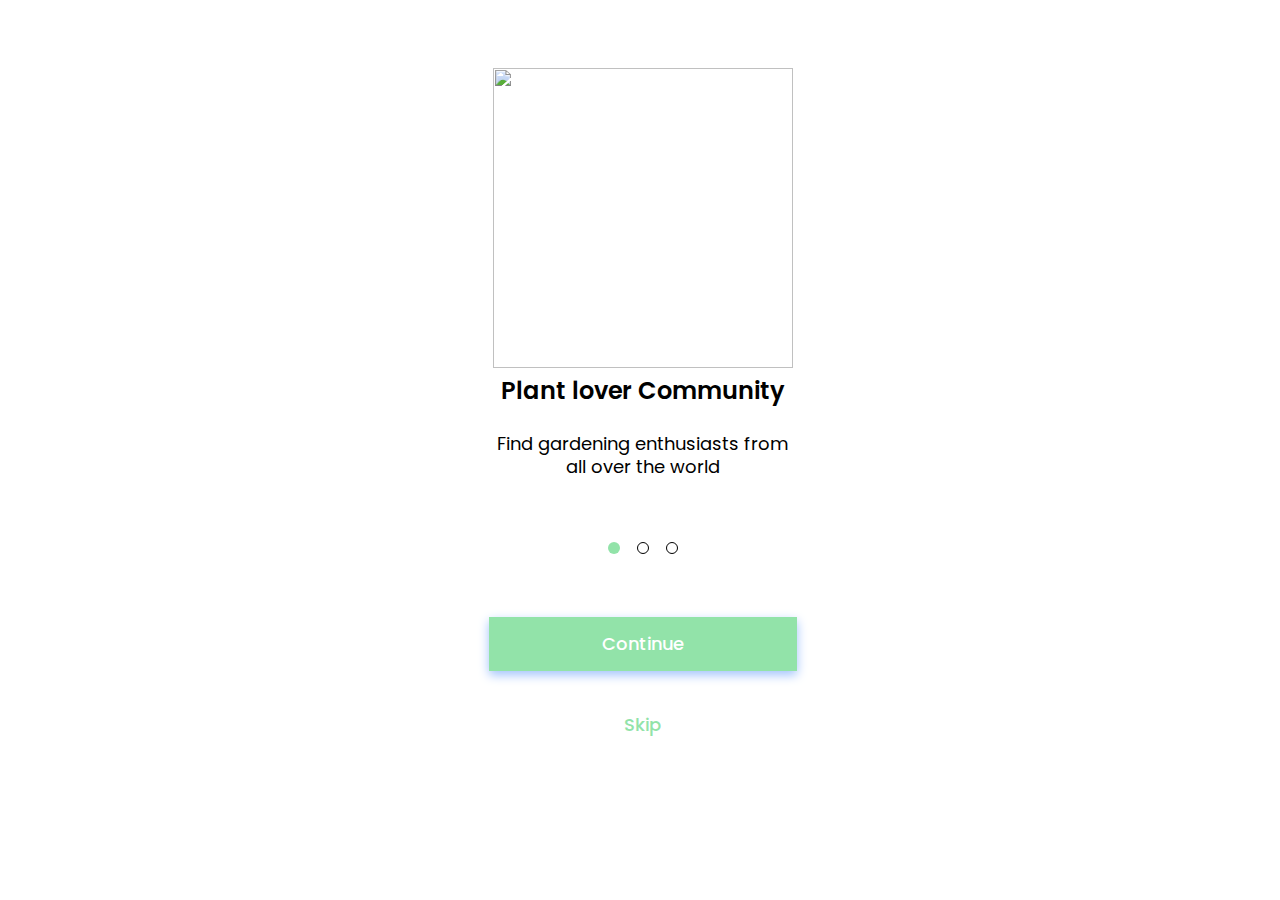
==== index.html @ b330de95 "change directory" ====
<!DOCTYPE html>
<html lang="en">

<head>
  <meta charset="UTF-8">
  <meta http-equiv="X-UA-Compatible" content="IE=edge">
  <meta name="viewport" content="width=device-width, initial-scale=1.0">
  <title>onboard (community) - mobile</title>

  <script src="../js/script.js" defer></script>
  <link rel="stylesheet" href="/styles/style.css">
</head>

<body>
  <main class="content">
    <img class="content__image" src="/images/image-1.svg" alt="">

    <h1 class="content__title">Plant lover Community</h1>

    <p class="content__text">Find gardening enthusiasts from all over the world</p>

    <div class="content__input">

      <label class="selected" onclick="RedirectPage1()">
        <input id="input-page1" type="radio" name="page" checked >
      </label>

      <label class="bord" onclick="RedirectPage2()">
        <input id="input-page2" type="radio" name="page">
      </label>

      <label class="bord" onclick="RedirectPage3()">
        <input id="input-page3" type="radio" name="page">
      </label>
    </div>

    <button class="content__button" onclick="RedirectPage2()">Continue</button>

    <a class="content__anchor" href="page3.html" >Skip</a>
  </main>
</body>

</html>
---- styles/style.css ----
@import url("https://fonts.googleapis.com/css2?family=Poppins:wght@400;500;600&display=swap");
html, body, div, span, applet, object, iframe,
h1, h2, h3, h4, h5, h6, p, blockquote, pre,
a, abbr, acronym, address, big, cite, code,
del, dfn, em, img, ins, kbd, q, s, samp,
small, strike, strong, sub, sup, tt, var,
b, u, i, center,
dl, dt, dd, ol, ul, li,
fieldset, form, label, legend,
table, caption, tbody, tfoot, thead, tr, th, td,
article, aside, canvas, details, embed,
figure, figcaption, footer, header, hgroup,
menu, nav, output, ruby, section, summary,
time, mark, audio, video {
  margin: 0;
  padding: 0;
  border: 0;
  font-size: 100%;
  font: inherit;
  vertical-align: baseline;
}

article, aside, details, figcaption, figure,
footer, header, hgroup, menu, nav, section {
  display: block;
}

body {
  line-height: 1;
}

ol, ul {
  list-style: none;
}

blockquote, q {
  quotes: none;
}

blockquote:before, blockquote:after,
q:before, q:after {
  content: "";
  content: none;
}

table {
  border-collapse: collapse;
  border-spacing: 0;
}

.content {
  display: flex;
  flex-direction: column;
  align-items: center;
  margin: 34px 35px 0 40px;
}
.content__image {
  width: 300px;
  height: 300px;
  margin: 34px 0 7px 0;
}
.content__title {
  color: #000000;
  font-family: "Poppins", sans-serif;
  font-size: 24px;
  font-weight: 600;
  line-height: 31px;
  letter-spacing: 0em;
  text-align: center;
  min-width: 282px;
  height: 31px;
  margin-bottom: 26px;
}
.content__text {
  color: #000000;
  font-family: "Poppins", sans-serif;
  font-size: 18px;
  font-weight: 400;
  line-height: 23px;
  letter-spacing: 0em;
  text-align: center;
  width: 299px;
  height: 46px;
  margin-bottom: 64px;
}
.content__input {
  display: flex;
  gap: 17px;
  margin-bottom: 63px;
}
.content__input label {
  content: "";
  display: inline-block;
  border-radius: 50%;
  background-color: white;
  cursor: pointer;
}
.content__input input {
  display: none;
}
.content__input .bord {
  width: 10px;
  height: 10px;
  border: 1px solid black;
}
.content__input .selected {
  width: 12px;
  height: 12px;
  background-color: #92E3A9;
}
.content__button {
  width: 308px;
  height: 54px;
  cursor: pointer;
  background-color: #92E3A9;
  border: none;
  font-family: "Poppins";
  font-style: normal;
  font-weight: 500;
  font-size: 18px;
  line-height: 128.91%;
  color: #FFFFFF;
  box-shadow: 0px 4px 10px #A1C3FC;
}
.content__anchor {
  font-family: "Poppins";
  text-decoration: none;
  font-size: 18px;
  font-weight: 500;
  line-height: 23px;
  letter-spacing: 0em;
  color: #92E3A9;
  margin-top: 42px;
}/*# sourceMappingURL=style.css.map */
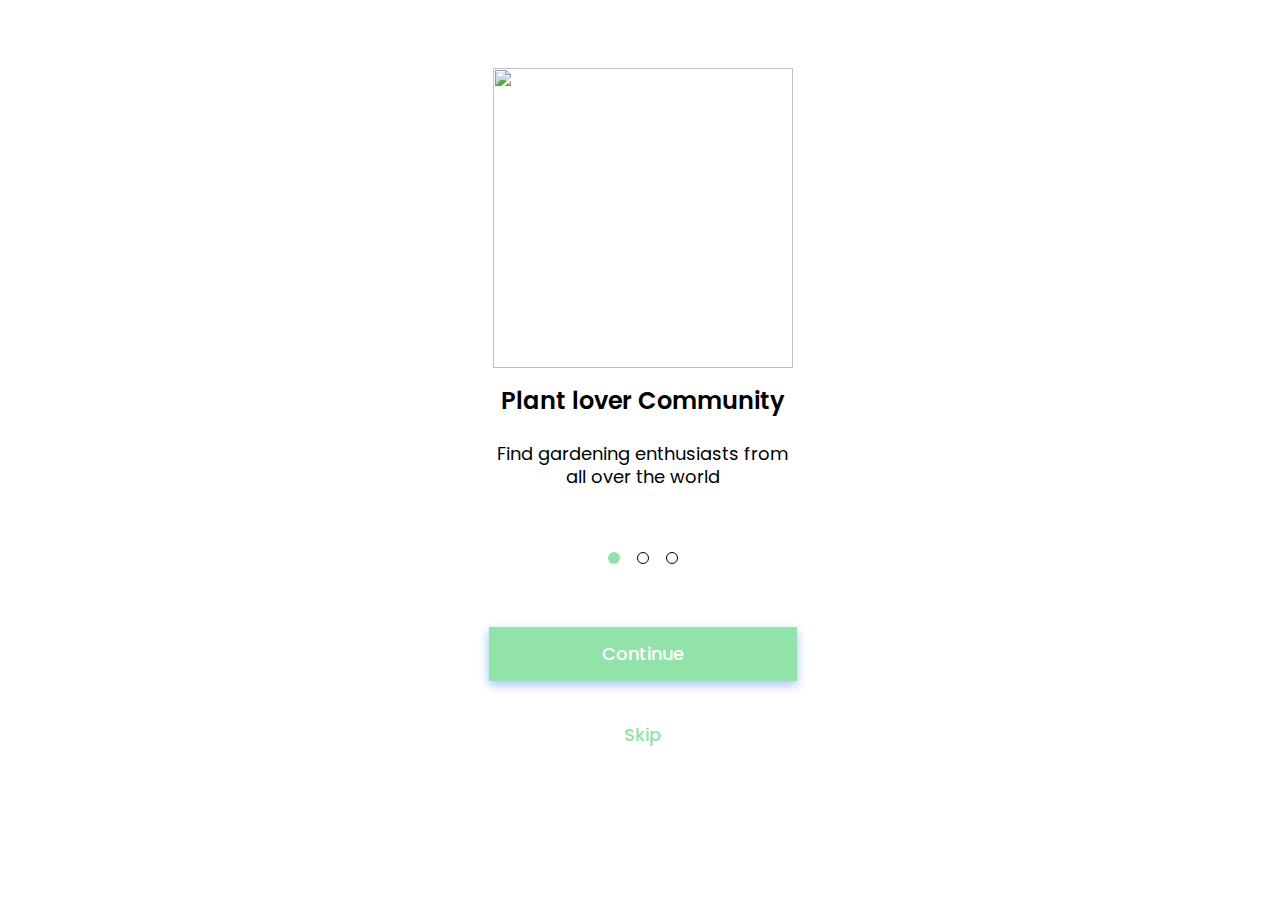
==== commit 444deb99: "change functions" ====
--- a/index.html
+++ b/index.html
@@ -7,13 +7,13 @@
   <meta name="viewport" content="width=device-width, initial-scale=1.0">
   <title>onboard (community) - mobile</title>
 
-  <script src="../js/script.js" defer></script>
-  <link rel="stylesheet" href="/styles/style.css">
+  <script src="./js/script.js" defer></script>
+  <link rel="stylesheet" href="./styles/style.css">
 </head>
 
 <body>
   <main class="content">
-    <img class="content__image" src="/images/image-1.svg" alt="">
+    <img class="content__image" src="./images/image-1.svg" alt="">
 
     <h1 class="content__title">Plant lover Community</h1>
 
@@ -21,22 +21,23 @@
 
     <div class="content__input">
 
-      <label class="selected" onclick="RedirectPage1()">
-        <input id="input-page1" type="radio" name="page" checked >
+      <label class="selected" onclick="RedirectIndex1()">
+        <input id="input-page1" type="radio" name="page" checked>
       </label>
 
-      <label class="bord" onclick="RedirectPage2()">
+      <label class="bord" onclick="RedirectIndex2()">
         <input id="input-page2" type="radio" name="page">
       </label>
 
-      <label class="bord" onclick="RedirectPage3()">
+      <label class="bord" onclick="RedirectIndex3()">
         <input id="input-page3" type="radio" name="page">
       </label>
     </div>
 
-    <button class="content__button" onclick="RedirectPage2()">Continue</button>
+    <button href="" class="content__button" onclick="RedirectIndex2()">Continue</button>
 
-    <a class="content__anchor" href="page3.html" >Skip</a>
+    <a class="content__anchor" href="./pages/page2.html">Skip</a>
+
   </main>
 </body>
 
--- a/styles/style.css
+++ b/styles/style.css
@@ -57,7 +57,7 @@
 .content__image {
   width: 300px;
   height: 300px;
-  margin: 34px 0 7px 0;
+  margin: 34px 0 17px 0;
 }
 .content__title {
   color: #000000;
